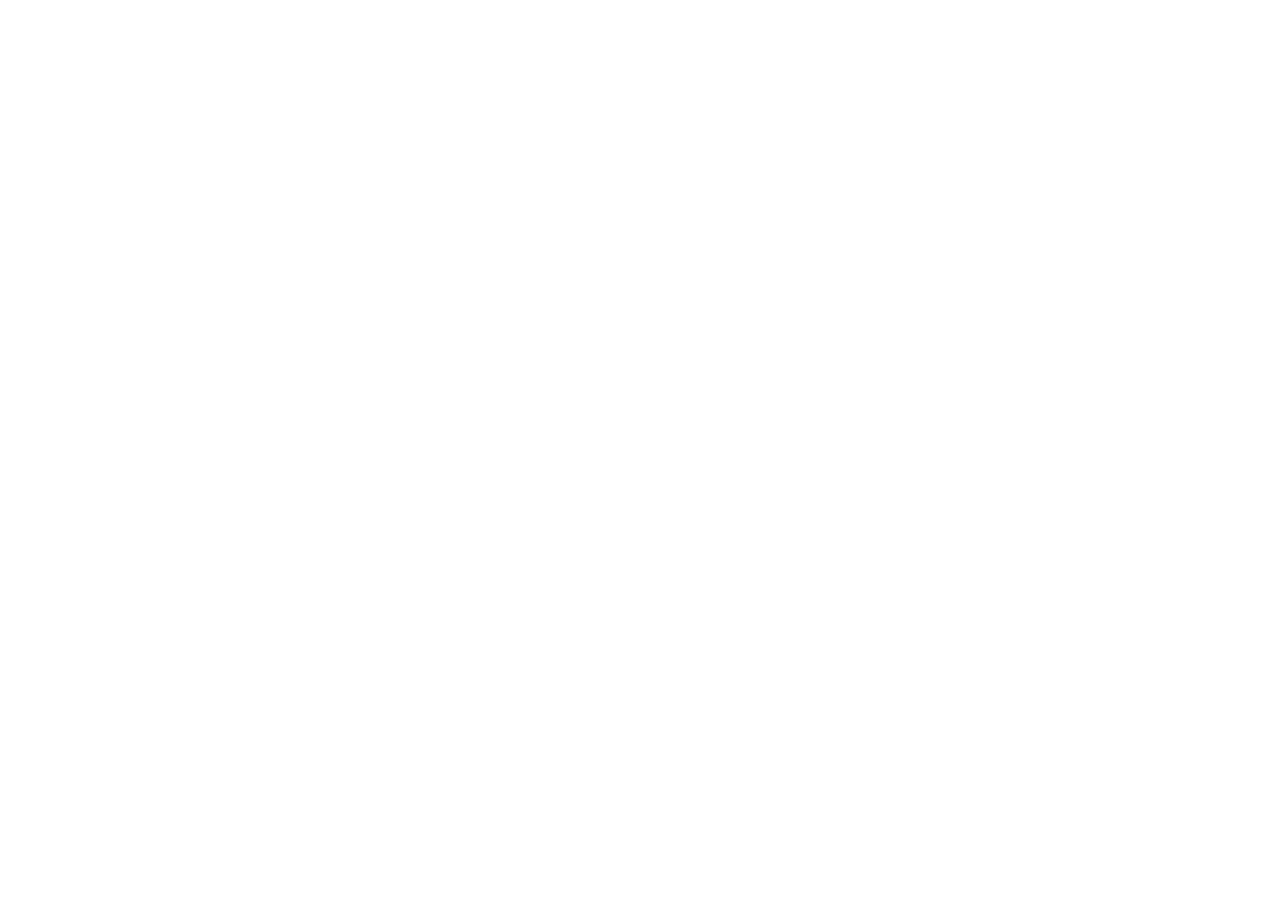
==== challenge-3/index.html @ fab4d104 "First step challenge #3" ====
<!DOCTYPE html>
<html lang="pt-BR">

<head>
    <meta charset="UTF-8">
    <meta http-equiv="X-UA-Compatible" content="IE=edge">
    <meta name="viewport" content="width=device-width, initial-scale=1.0">
    <link rel="stylesheet" href="assets/style.css">
    <title>Challenge 3</title>
</head>

<body>

    <!-- Challenge #3 -->

</body>

</html>
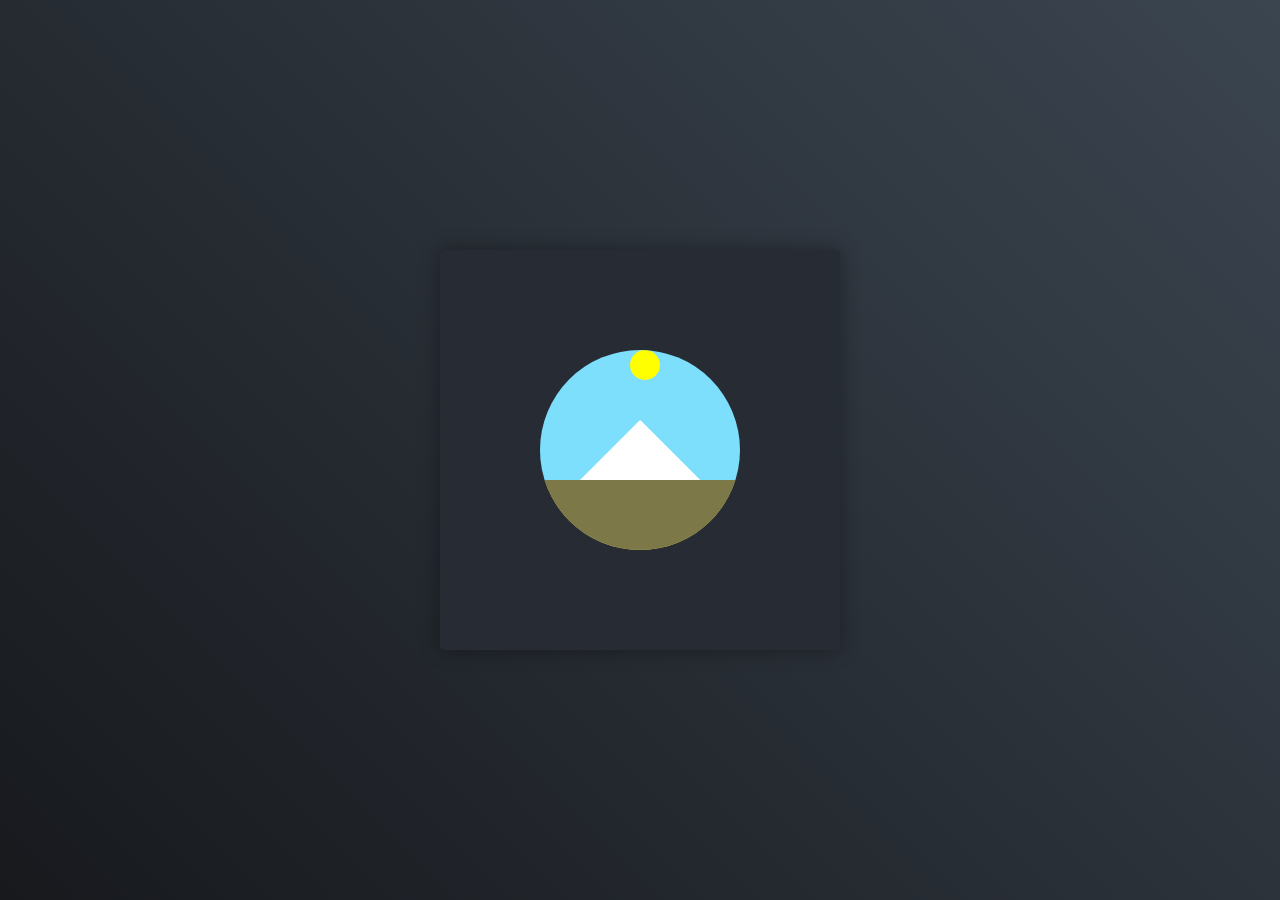
==== commit 56099e75: "Challenge #3" ====
--- a/challenge-3/index.html
+++ b/challenge-3/index.html
@@ -10,9 +10,24 @@
 </head>
 
 <body>
-
-    <!-- Challenge #3 -->
-
+    <section class="section">
+        <div class="container">
+            <div class="ceu">
+                <div class="container-sol">
+                    <div class="sol">
+                    </div>
+                </div>
+                <div class="piramide-esquerda">
+                </div>
+                <div class="piramide-direita">
+                </div>
+            </div>
+            <div class="areia">
+                <div class="sombra">
+                </div>
+            </div>
+        </div>
+    </section>
 </body>
 
 </html>--- a/challenge-3/assets/style.css
+++ b/challenge-3/assets/style.css
@@ -0,0 +1,154 @@
+* {
+    margin: 0;
+    padding: 0;
+    box-sizing: border-box;
+}
+
+html, body {
+    height: 100vh;
+    width: 100vw;
+    display: flex;
+    align-items: center;
+    justify-content: center;
+    background: linear-gradient(45deg, #17191d, #3b4550);
+}
+
+.section {
+    background: #272C34;
+    width: 400px;
+    height: 400px;
+    border-radius: 5px;
+    position: relative;
+    box-shadow: 0px 0px 20px 1px #00000050;
+    display: flex;
+    align-items: center;
+    justify-content: center;
+}
+
+.container {
+    height: 200px;
+    width: 200px;
+    border-radius: 50%;
+    overflow: hidden;
+    animation: hidden-circle 4s linear infinite;
+}
+
+.ceu {
+    position: relative;
+    width: 100%;
+    height: 65%;
+    background: #7DDFFC;
+}
+
+.sol {
+    width: 30px;
+    height: 30px;
+    background: #ffff00;
+    border-radius: 50%;
+}
+
+.container-sol {
+    position: absolute;
+    left: 90px;
+    width: 30px;
+    height: 210px;
+    animation: sol 4s linear infinite;
+}
+
+.piramide-esquerda {
+    position: absolute;
+    bottom: 0;
+    left: 40px;
+    width: 120px;
+    height: 60px;
+    -webkit-clip-path: polygon(0% 100%, 100% 100%, 50% 0%);
+    clip-path: polygon(0% 100%, 100% 100%, 50% 0%);
+    background: #fff;
+    animation: sombra-esquerda 4s linear infinite;
+}
+
+.piramide-direita {
+    position: absolute;
+    width: 80px;
+    height: 80px;
+    bottom: 0;
+    left: 100px;
+    -webkit-clip-path: polygon(0% 100%, 100% 100%, 50% 0%);
+    clip-path: polygon(30% 100%, 75% 100%, 0% 25%);
+    background: #ffffff;
+    animation: sombra-direita 4s linear infinite;
+}
+
+.areia {
+    width: 100%;
+    height: 35%;
+    background: #F0DE75;
+    position: relative;
+}
+
+.sombra {
+  position: absolute;
+  left: -25px;
+  width: 250px;
+  height: 100px;
+  position: absolute;
+  background: rgba(112, 109, 66, 0.905);
+  animation: sombra 4s linear infinite;
+}
+
+@keyframes sol {
+    0% {
+        transform: rotate(250deg);
+    }
+    100% {
+        transform: rotate(480deg);
+    }
+}
+
+@keyframes sombra-esquerda {
+    100% {
+        background: #b8b8b8;
+    }
+    40% {
+        background: #e2dfdf;
+    }
+    30% {
+        background: #fff;
+    }
+}
+
+@keyframes sombra-direita {
+    100% {
+        background: #fff;
+    }
+    50% {
+        background: #e2dfdf;
+    }
+    30% {
+        background: #b8b8b8;
+    }
+}
+
+@keyframes sombra {
+    0% {
+        clip-path: polygon(100% 8%, 25% 0, 75% 0);
+    }
+    50% {
+        clip-path: polygon(50% 10%, 25% 0, 75% 0);
+    }
+    100% {
+        clip-path: polygon(0% 10%, 25% 0, 75% 0);
+    }
+}
+
+@keyframes hidden-circle {
+    0% {
+        opacity: 0;
+    }
+    50% {
+        opacity: 1;
+    }
+    100% {
+        opacity: 0;
+    }
+}